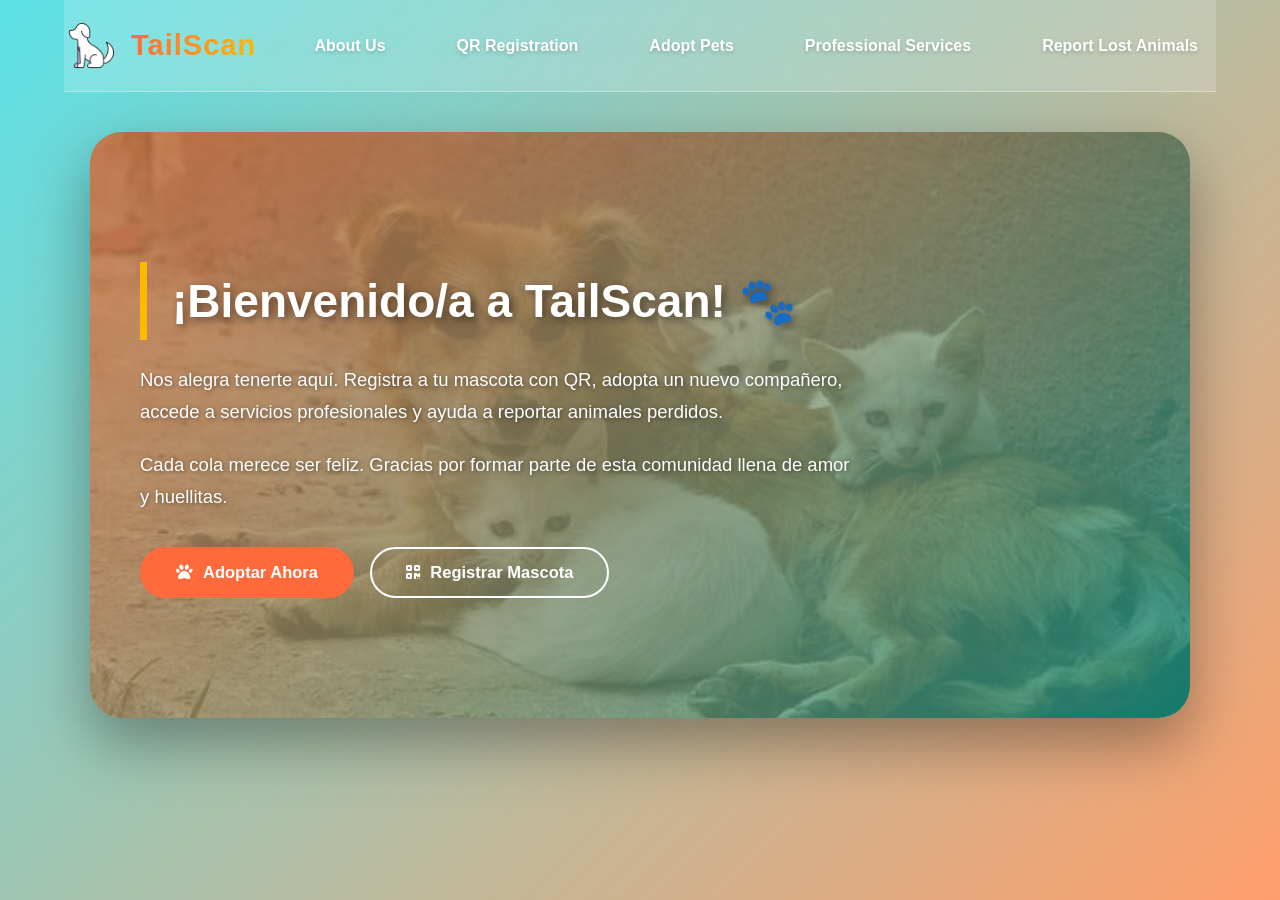
==== components/home.html @ dc70ff3b "edit" ====
<!DOCTYPE html>
<html lang="es">
<head>
  <meta charset="UTF-8" />
  <meta name="viewport" content="width=device-width, initial-scale=1.0"/>
  <title>TailScan - Cuidado y Amor para Mascotas</title>
  
  <link rel="stylesheet" href="../assets/css/home.css" />
  <link rel="stylesheet" href="https://cdnjs.cloudflare.com/ajax/libs/font-awesome/6.6.0/css/all.min.css"/>
</head>
<body>

  <!-- Header -->
  <header class="header">
    <div class="logo">
      <img src="../assets/img/mascota.png" alt="TailScan" onerror="this.src='https://via.placeholder.com/55/FF6A3D/ffffff?text=🐾'">
      <h1>TailScan</h1>
    </div>
    
    <nav class="navbar">
      <ul>
        <li><a href="#">About Us</a></li>
        <li><a href="#">QR Registration</a></li>
        <li><a href="#">Adopt Pets</a></li>
        <li><a href="#">Professional Services</a></li>
        <li><a href="#">Report Lost Animals</a></li>
      </ul>
    </nav>
  </header>

  <!-- Hero -->
  <section class="hero">
    <h2>¡Bienvenido/a a TailScan! 🐾</h2>
    <p>
      Nos alegra tenerte aquí. Registra a tu mascota con QR, adopta un nuevo compañero, 
      accede a servicios profesionales y ayuda a reportar animales perdidos.
    </p>
    <p>
      Cada cola merece ser feliz. Gracias por formar parte de esta comunidad llena de amor y huellitas.
    </p>
    
    <div class="buttons">
      <button class="btn-primary">
        <i class="fas fa-paw"></i> Adoptar Ahora
      </button>
      <button class="btn-secondary">
        <i class="fas fa-qrcode"></i> Registrar Mascota
      </button>
    </div>
  </section>

</body>
</html>
---- assets/css/home.css ----
* {
    margin: 0;
    padding: 0;
    box-sizing: border-box;
}

body {
    text-align: center;
    background: linear-gradient(135deg, #5CE1E6 0%, #FF9F6B 100%);
    font-family: 'Segoe UI', Tahoma, Geneva, Verdana, sans-serif;
    line-height: 1.7;
    min-height: 100vh;
    color: #333;
}

/* Header */
.header {
    margin: 0 auto;
    display: flex;
    justify-content: space-between;
    align-items: center;
    width: 90%;
    max-width: 1220px;
    padding: 18px 0;
    position: sticky;
    top: 0;
    z-index: 100;
    background: rgba(255, 255, 255, 0.18);
    backdrop-filter: blur(14px);
    border-bottom: 1px solid rgba(255,255,255,0.3);
}

.logo {
    display: flex;
    align-items: center;
    gap: 12px;
    transition: transform 0.3s ease;
}

.logo:hover {
    transform: scale(1.08);
}

.logo img {
    width: 55px;
}

.logo h1 {
    font-size: 29px;
    font-weight: 700;
    background: linear-gradient(90deg, #FF6A3D, #FFB800);
    -webkit-background-clip: text;
    background-clip: text;
    color: transparent;
    letter-spacing: 1px;
}

/* Navbar */
.navbar ul {
    display: flex;
    gap: 35px;
    list-style: none;
}

.navbar a {
    text-decoration: none;
    color: #ffffff;
    font-weight: 600;
    padding: 10px 18px;
    transition: all 0.3s ease;
    position: relative;
    border-radius: 30px;
    text-shadow: 0 2px 4px rgba(0,0,0,0.2);
}

.navbar a:hover {
    background: rgba(255, 255, 255, 0.25);
    transform: translateY(-3px);
}

/* Hero */
.hero {
    padding: 130px 50px 110px;
    max-width: 1100px;
    width: 90%;
    margin: 40px auto;
    border-radius: 32px;
    color: #ffffff;
    background: linear-gradient(135deg, rgba(255, 106, 61, 0.65), rgba(0, 201, 183, 0.65)), 
                url("../img/descarga (6).jpg");
    background-attachment: fixed;
    background-size: cover;
    background-position: center;
    box-shadow: 0 25px 60px rgba(0, 0, 0, 0.35);
    text-align: left;
    position: relative;
    overflow: hidden;
}

.hero::before {
    content: '';
    position: absolute;
    inset: 0;
    background: linear-gradient(135deg, rgba(255,180,100,0.25), transparent);
    z-index: 1;
    border-radius: 32px;
}

.hero > * {
    position: relative;
    z-index: 2;
}

.hero h2 {
    font-size: 46px;
    margin-bottom: 24px;
    font-weight: 700;
    text-shadow: 3px 3px 8px rgba(0,0,0,0.5);
    border-left: 7px solid #FFB800;
    padding-left: 25px;
}

.hero p {
    font-size: 18.5px;
    margin-bottom: 22px;
    max-width: 720px;
    text-shadow: 1px 1px 4px rgba(0,0,0,0.45);
}

/* Botones */
.buttons {
    margin-top: 25px;
}

.btn-primary, .btn-secondary {
    margin: 10px 12px 10px 0;
    border-radius: 50px;
    font-size: 16.5px;
    font-weight: 600;
    padding: 14px 34px;
    cursor: pointer;
    transition: all 0.4s ease;
    display: inline-flex;
    align-items: center;
    gap: 10px;
}

.btn-primary {
    background: #FF6A3D;
    color: white;
    border: 2px solid #FF6A3D;
}

.btn-primary:hover {
    background: #FF4F1F;
    transform: translateY(-5px) scale(1.05);
    box-shadow: 0 15px 35px rgba(255, 106, 61, 0.4);
}

.btn-secondary {
    background: transparent;
    color: white;
    border: 2px solid #ffffff;
}

.btn-secondary:hover {
    background: rgba(255,255,255,0.15);
    transform: translateY(-5px) scale(1.05);
    border-color: #FFB800;
}

/* Responsive */
@media (max-width: 768px) {
    .header {
        flex-direction: column;
        gap: 20px;
    }
    
    .navbar ul {
        gap: 20px;
        flex-wrap: wrap;
        justify-content: center;
    }
    
    .hero {
        padding: 80px 30px;
        margin: 20px auto;
    }
    
    .hero h2 {
        font-size: 36px;
    }
}

@media (max-width: 480px) {
    .hero button {
        display: block;
        width: 100%;
        max-width: 300px;
        margin: 12px auto;
    }
}

html { scroll-behavior: smooth; }
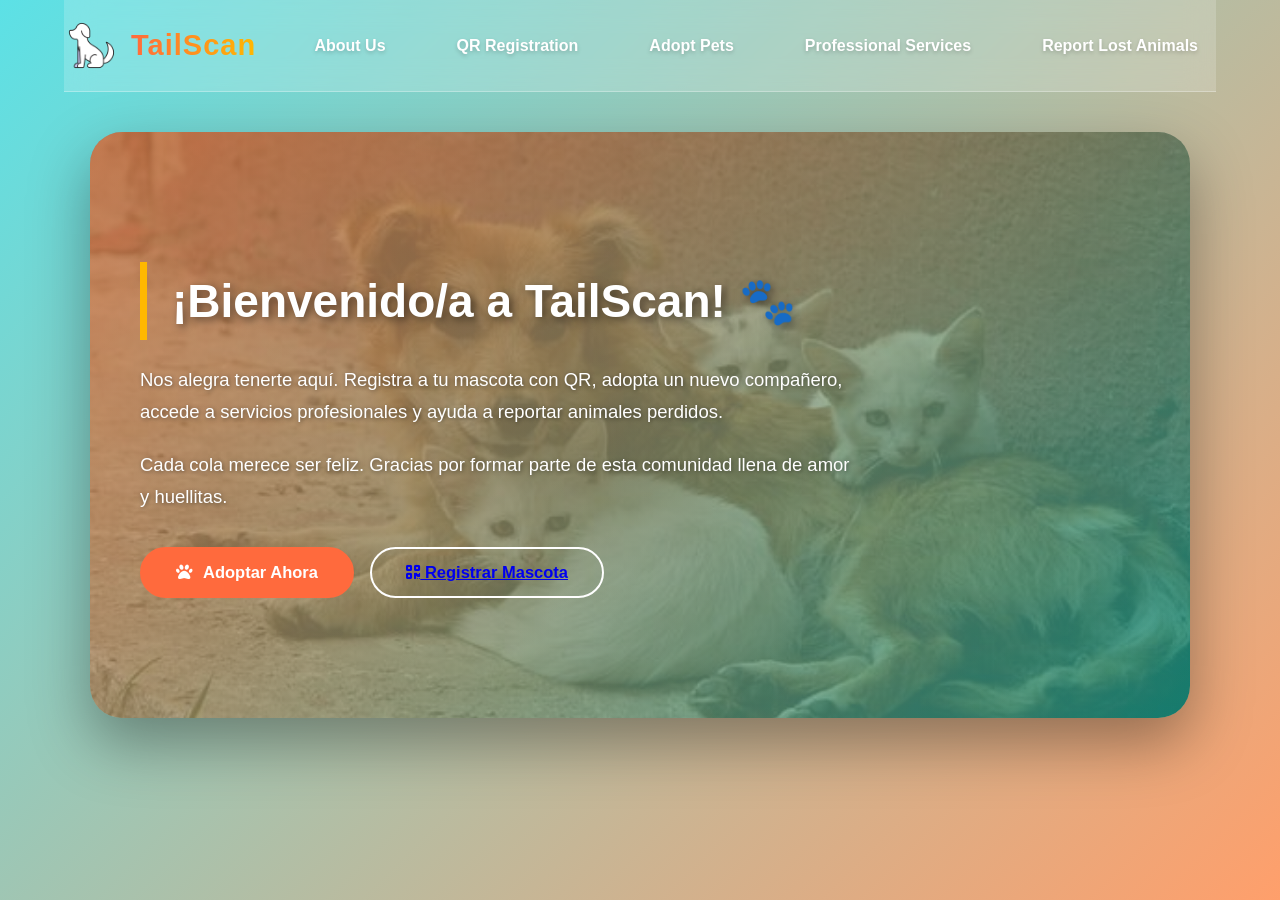
==== commit e7adfe1f: "Agrego código QR" ====
--- a/components/home.html
+++ b/components/home.html
@@ -44,7 +44,7 @@
         <i class="fas fa-paw"></i> Adoptar Ahora
       </button>
       <button class="btn-secondary">
-        <i class="fas fa-qrcode"></i> Registrar Mascota
+        <a href="form.html"><i class="fas fa-qrcode"></i> Registrar Mascota</a>
       </button>
     </div>
   </section>
